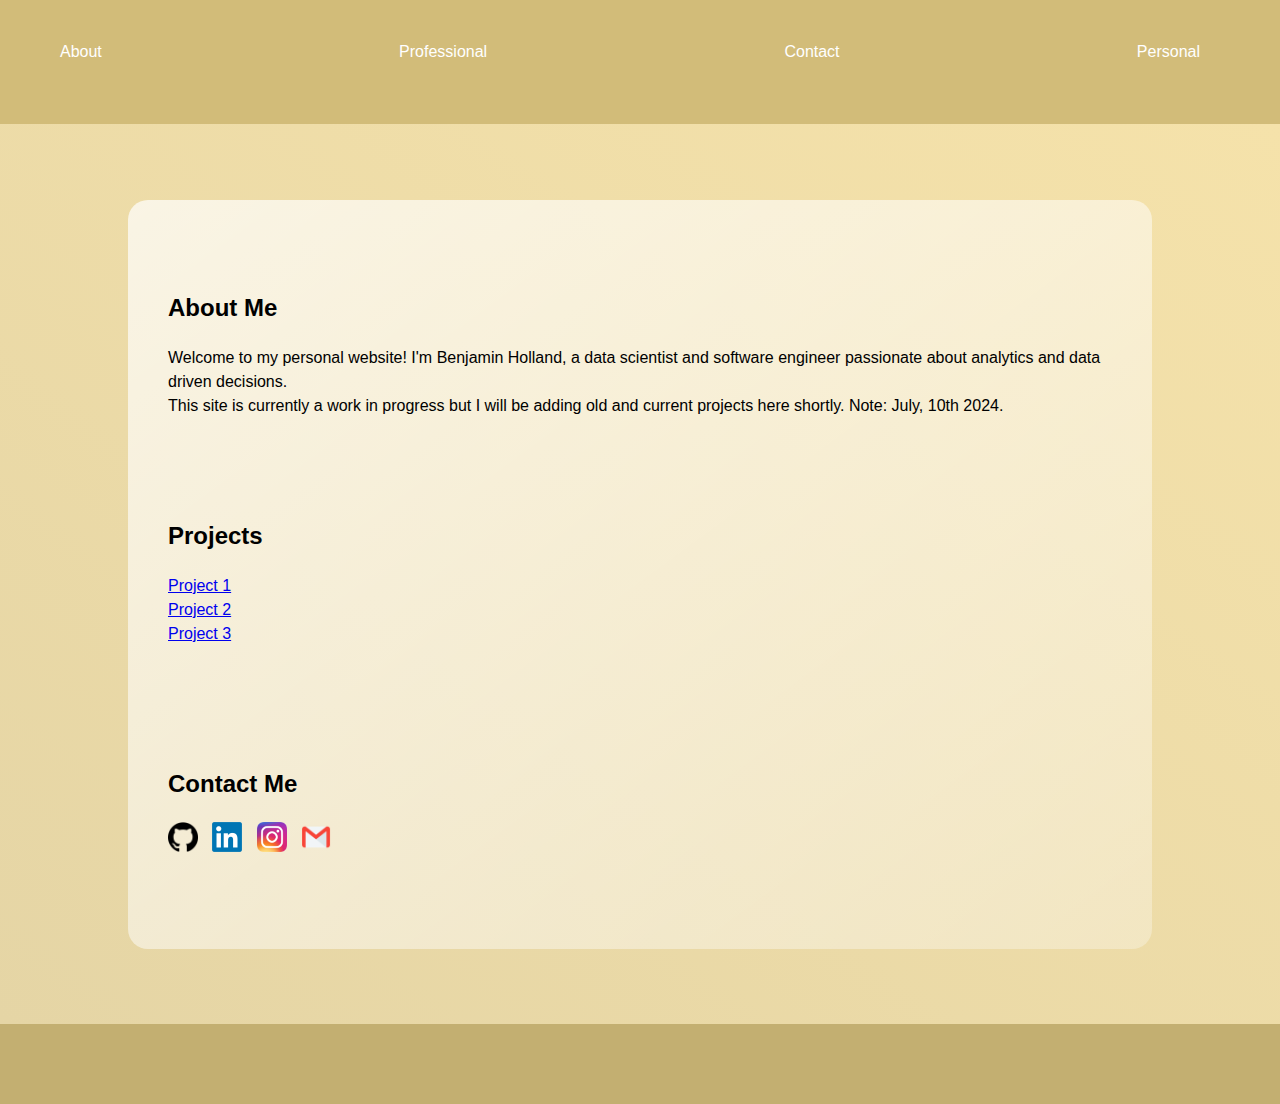
==== index.html @ 54c3b33f "website rehaul" ====
<!DOCTYPE html>
<html lang="en">
<head>
    <meta charset="UTF-8">
    <meta name="viewport" content="width=device-width, initial-scale=1.0">
    <title>Benjamin Holland</title>
    <link rel="stylesheet" href="./styles/home.css">
</head>
<body>
    <header>
        <nav>
            <ul>
                <li><a href="#about">About</a></li>
                <li><a href="#professional">Professional</a></li>
                <li><a href="#contacts">Contact</a></li>
                <li><a href="personal.html">Personal</a></li>
                
            </ul>
        </nav>
    </header>
    <main>
        <section class="glass">
            <div id="about">
                <h1>About Me</h1>
                <p>Welcome to my personal website! I'm Benjamin Holland, a data scientist and software engineer passionate about analytics and data driven decisions.</p>

                <p>This site is currently a work in progress but I will be adding old and current projects here shortly. Note: July, 10th 2024. </p>
            </div>

            <div id="professional">
                <h1>Projects</h1>
                <ul>
                    <li><a href="#">Project 1</a></li>
                    <li><a href="#">Project 2</a></li>
                    <li><a href="#">Project 3</a></li>
                </ul>
            </div>

            <div id="contacts">
                <h1>Contact Me</h1>
                <ul class="contactsList">
                    <li><a href="https://github.com/benjaminkhollan"><img src="files/logos/github-logo.png" height="30px"></a></li>
                    <li><a href="https://www.linkedin.com/in/benjaminkholland37/"><img src="files/logos/linkedin-logo.png" height="30px"></a></li>
                    <li><a href="https://www.instagram.com/benjaminkhollan/"><img src="files/logos/instagram-logo.png" height="30px"></a></li>
                    <li><a href="mailto:benjamin.holland99@gmail.com?subject=Hello Ben!"><img src="files/logos/email-logo.png" height="30px"></a></li>
                </ul>


                
            </div>
        </section>
    </main>
    <footer>
        <!--<p>&copy; 2024 Benjamin Holland. All rights reserved.</p>-->
    </footer>
    <script src="./script.js"></script>
</body>
</html>
---- styles/home.css ----
/* styles.css */

/* Reset default browser styles */
* {
    margin: 0;
    padding: 0;
    box-sizing: border-box;
}

/* Global styles */
main {
    min-height:100vh;
    background:linear-gradient(to right top,#E5D5A5,#F5E2AA);
    display:flex;
    align-items:center;
    justify-content: center;
}

body {
    font-family: Tahoma, sans-serif;
    line-height: 1.5;
}

header {
    background-color: #D2BC79;
    color: #E9E4D4;
    padding: 40px;
}

span.smallText {
    font-size: 12px; 
}

nav ul {
    list-style: none;
    display: flex;
    justify-content: space-between;
    padding: 0 20px;
}

.glass {
    background:white;
    min-height:80vh;
    width:80%;
    background:linear-gradient(to right bottom, rgba(255,255,255,0.7),rgba(255,255,255,0.3));
    border-radius:20px;
    padding:40px;
    margin-top: 40px;
    margin-bottom: 40px; 
}

nav ul li {
    margin-right: 20px;
}

nav ul li a {
    color: #fff;
    text-decoration: none;
}

section {
    padding: 50px;
}

div ul.contactsList {
    list-style: none;
    padding: 0;
    margin: 0;
}

div ul.contactsList li {
    display: inline-block;
    margin-right: 10px;
    vertical-align: middle;
}

div ul.contactsList li a {
    display: block; 
    text-decoration: none; 
    color: #333; 
}

div {
    padding-top: 50px;
    padding-bottom:50px;

}

h1 {
    font-size: 24px;
    margin-bottom: 20px;
}

h2 {
    font-size: 18px;
    margin-bottom: 20px;
}

ul {
    list-style: none;
    margin-bottom: 20px;

}

footer {
    background-color: #C3AF71;
    color: #fff;
    padding: 40px;
    text-align: center;
}
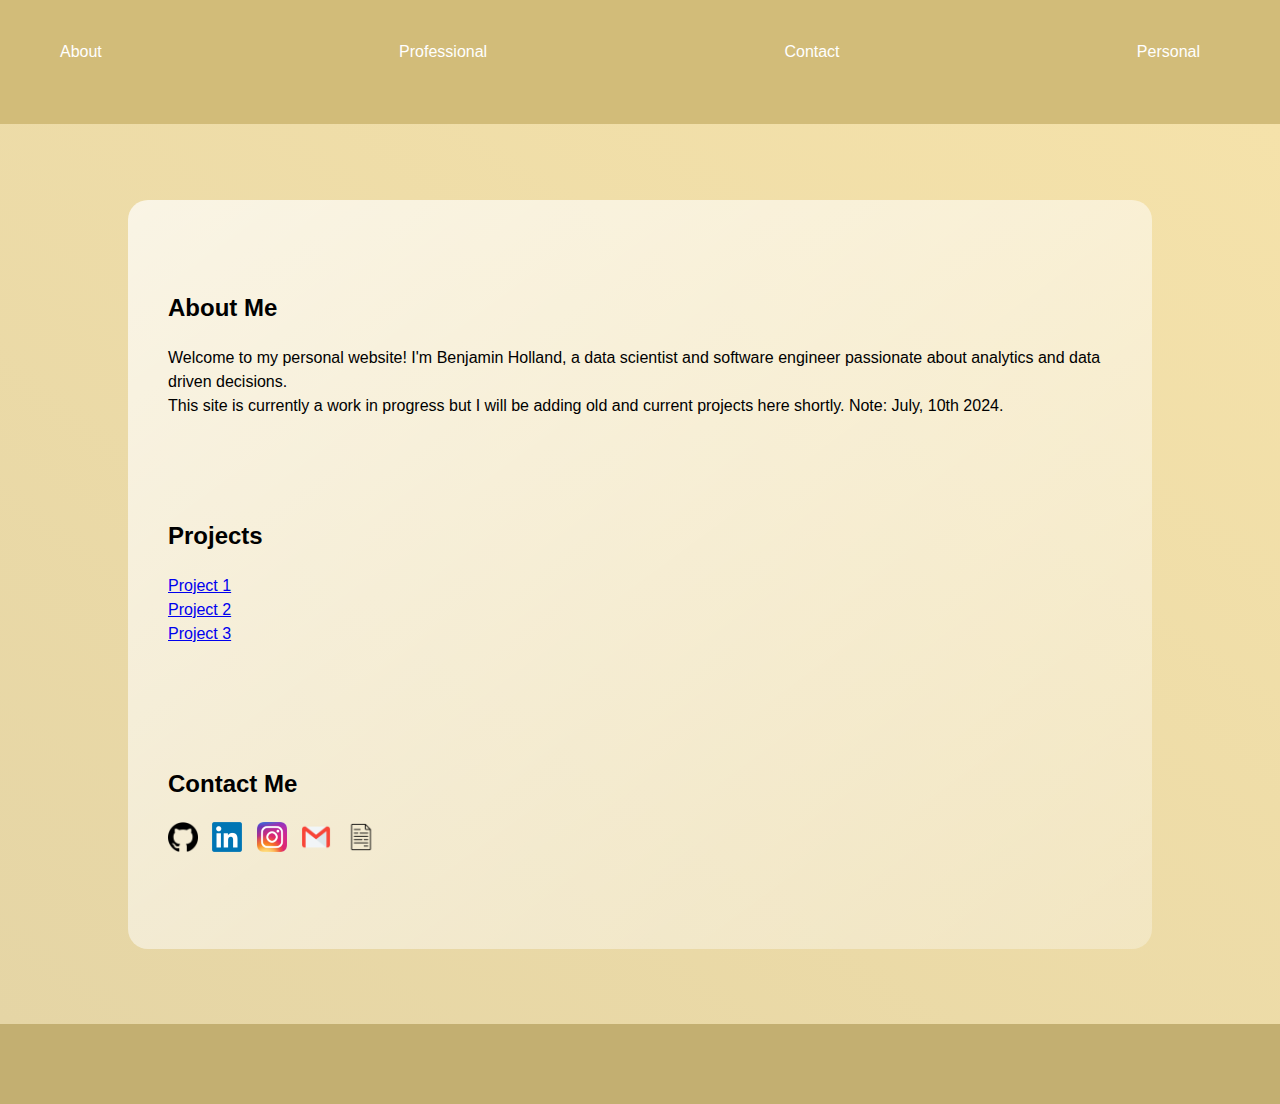
==== commit 87bf90e9: "added resume" ====
--- a/index.html
+++ b/index.html
@@ -43,6 +43,8 @@
                     <li><a href="https://www.linkedin.com/in/benjaminkholland37/"><img src="files/logos/linkedin-logo.png" height="30px"></a></li>
                     <li><a href="https://www.instagram.com/benjaminkhollan/"><img src="files/logos/instagram-logo.png" height="30px"></a></li>
                     <li><a href="mailto:benjamin.holland99@gmail.com?subject=Hello Ben!"><img src="files/logos/email-logo.png" height="30px"></a></li>
+                    <li><a href="BKHResume07092024.pdf"><img src="files/logos/file-logo.png" height="30px"></a></li>
+
                 </ul>
 
 
--- a/styles/home.css
+++ b/styles/home.css
@@ -107,4 +107,23 @@
     color: #fff;
     padding: 40px;
     text-align: center;
-}+}
+
+#personalPhotos {
+    display: flex;
+    justify-content: center;
+    align-items: center;
+    overflow: hidden;
+    width: 100%;
+    padding:10px;
+}
+
+.personalPhoto {
+    flex-shrink: 0;
+    max-width: 33%;
+    border-radius: 2rem;
+    margin: 5px;
+    object-fit: cover;
+    height: auto;
+    width: 100%;
+}
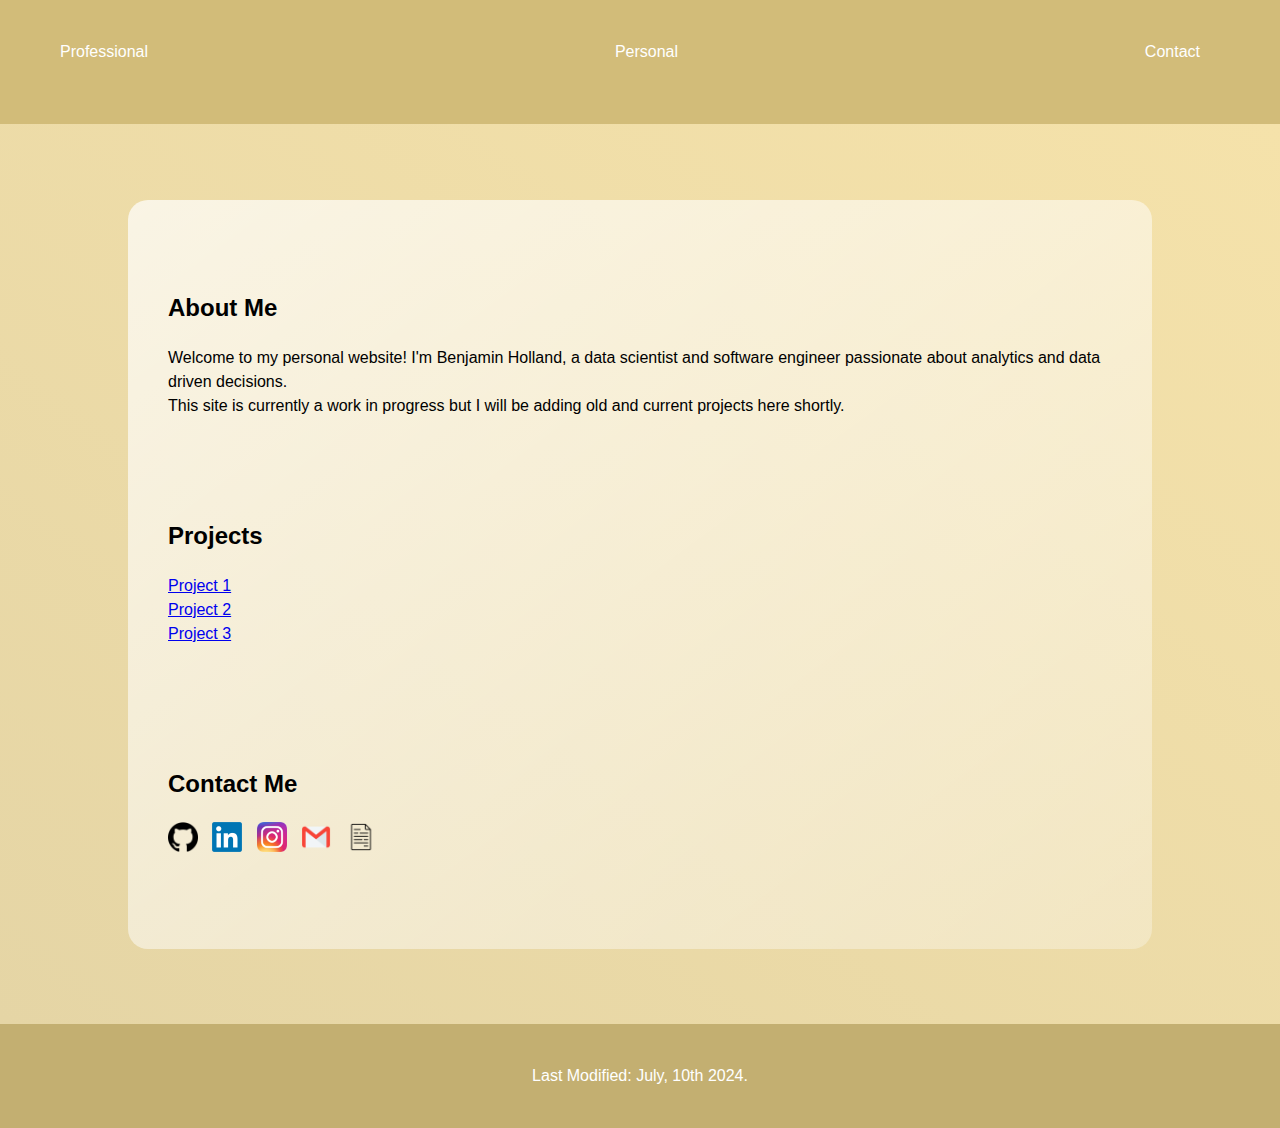
==== commit cd5cf7a1: "removed about & changed modified note" ====
--- a/index.html
+++ b/index.html
@@ -10,11 +10,9 @@
     <header>
         <nav>
             <ul>
-                <li><a href="#about">About</a></li>
                 <li><a href="#professional">Professional</a></li>
+                <li><a href="personal.html">Personal</a></li>
                 <li><a href="#contacts">Contact</a></li>
-                <li><a href="personal.html">Personal</a></li>
-                
             </ul>
         </nav>
     </header>
@@ -24,7 +22,7 @@
                 <h1>About Me</h1>
                 <p>Welcome to my personal website! I'm Benjamin Holland, a data scientist and software engineer passionate about analytics and data driven decisions.</p>
 
-                <p>This site is currently a work in progress but I will be adding old and current projects here shortly. Note: July, 10th 2024. </p>
+                <p>This site is currently a work in progress but I will be adding old and current projects here shortly.</p>
             </div>
 
             <div id="professional">
@@ -54,6 +52,7 @@
     </main>
     <footer>
         <!--<p>&copy; 2024 Benjamin Holland. All rights reserved.</p>-->
+        <p>Last Modified: July, 10th 2024.</p>
     </footer>
     <script src="./script.js"></script>
 </body>
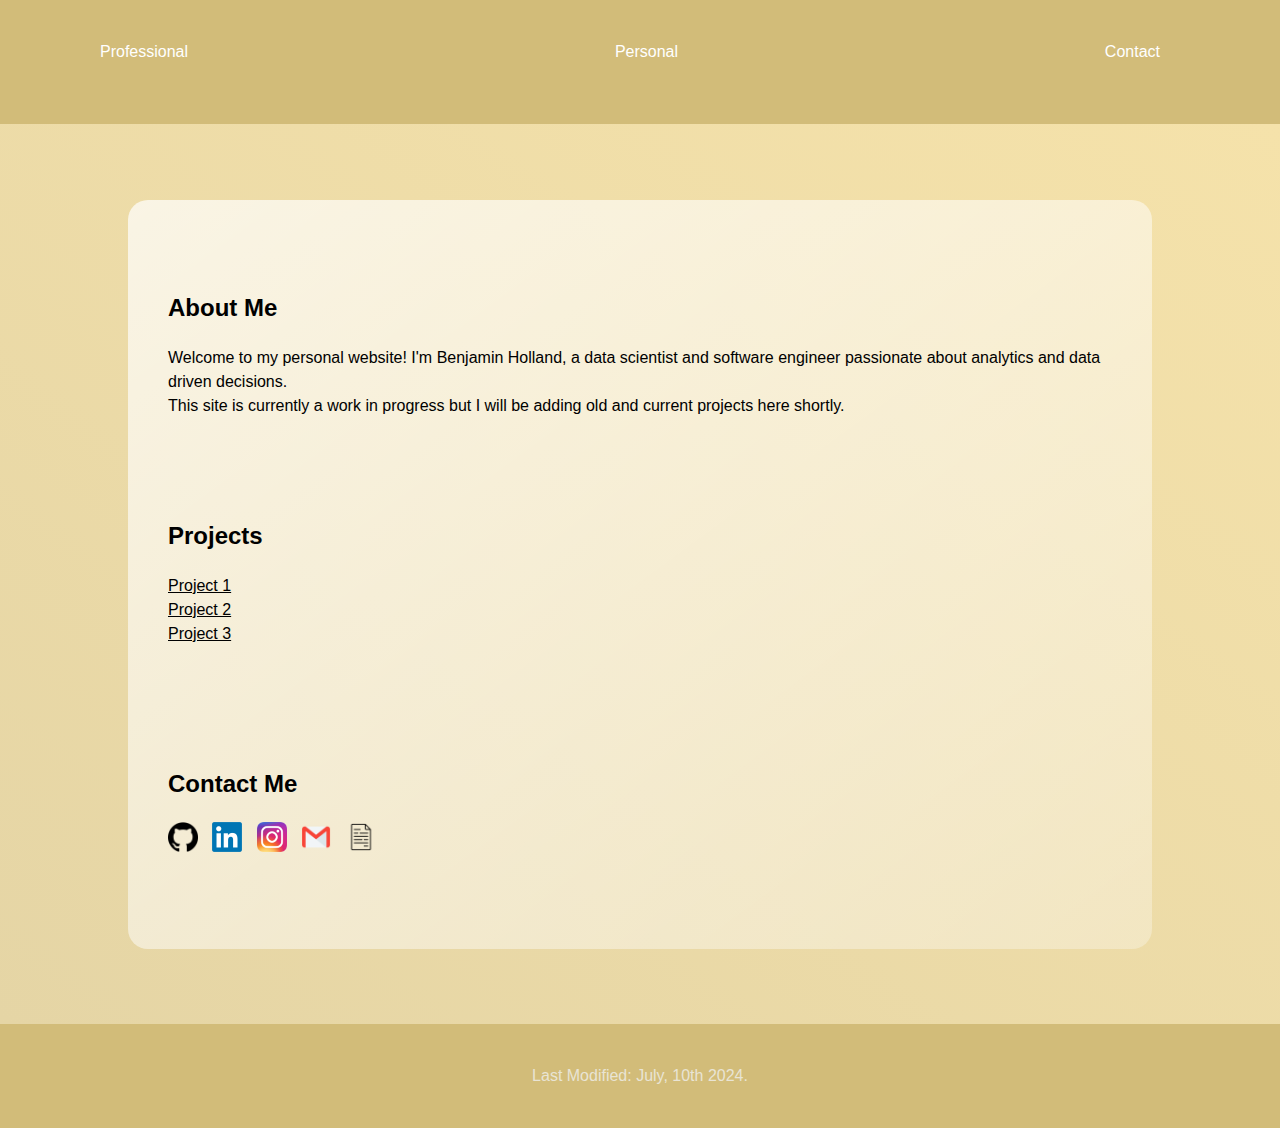
==== commit 27d1ed3d: "made formatting changes, professional page started, personal page modified" ====
--- a/index.html
+++ b/index.html
@@ -10,7 +10,7 @@
     <header>
         <nav>
             <ul>
-                <li><a href="#professional">Professional</a></li>
+                <li><a href="professional.html">Professional</a></li>
                 <li><a href="personal.html">Personal</a></li>
                 <li><a href="#contacts">Contact</a></li>
             </ul>
--- a/styles/home.css
+++ b/styles/home.css
@@ -1,4 +1,6 @@
 /* styles.css */
+/*C3AF71*/
+/* Considering adding some additional colors. Dark green 556B2F Dark blue 003366 Cream FDF5E6 or Pink DDB6C6 */
 
 /* Reset default browser styles */
 * {
@@ -14,6 +16,7 @@
     display:flex;
     align-items:center;
     justify-content: center;
+    color:#000000
 }
 
 body {
@@ -21,9 +24,9 @@
     line-height: 1.5;
 }
 
-header {
+header, header a, header a:visited {
     background-color: #D2BC79;
-    color: #E9E4D4;
+    color: #fff;
     padding: 40px;
 }
 
@@ -54,7 +57,6 @@
 }
 
 nav ul li a {
-    color: #fff;
     text-decoration: none;
 }
 
@@ -77,7 +79,7 @@
 div ul.contactsList li a {
     display: block; 
     text-decoration: none; 
-    color: #333; 
+    color: #303030; 
 }
 
 div {
@@ -102,28 +104,45 @@
 
 }
 
-footer {
-    background-color: #C3AF71;
-    color: #fff;
+footer, footer a, footer a:visited {
+    background-color: #D2BC79;
+    color: #E9E4D4;
     padding: 40px;
     text-align: center;
 }
-
 #personalPhotos {
     display: flex;
-    justify-content: center;
-    align-items: center;
-    overflow: hidden;
-    width: 100%;
-    padding:10px;
+    justify-content: center; 
+    flex-wrap: wrap; 
+    padding: 5px;
+}
+
+.figure {
+    flex: 0 0 30%; 
+    max-width: 30%; 
+    text-align: center; 
+    margin: 5px; 
+    box-sizing: border-box; 
 }
 
 .personalPhoto {
-    flex-shrink: 0;
-    max-width: 33%;
+    width: 100%;
+    height: auto;
     border-radius: 2rem;
-    margin: 5px;
-    object-fit: cover;
-    height: auto;
-    width: 100%;
 }
+
+figure a {
+    text-decoration: none;
+}
+
+main a, main a:visited {
+    color:#000000
+}
+
+a:hover {
+    color: #CDA012; 
+}
+
+a:active {
+    color: #E4B215;
+}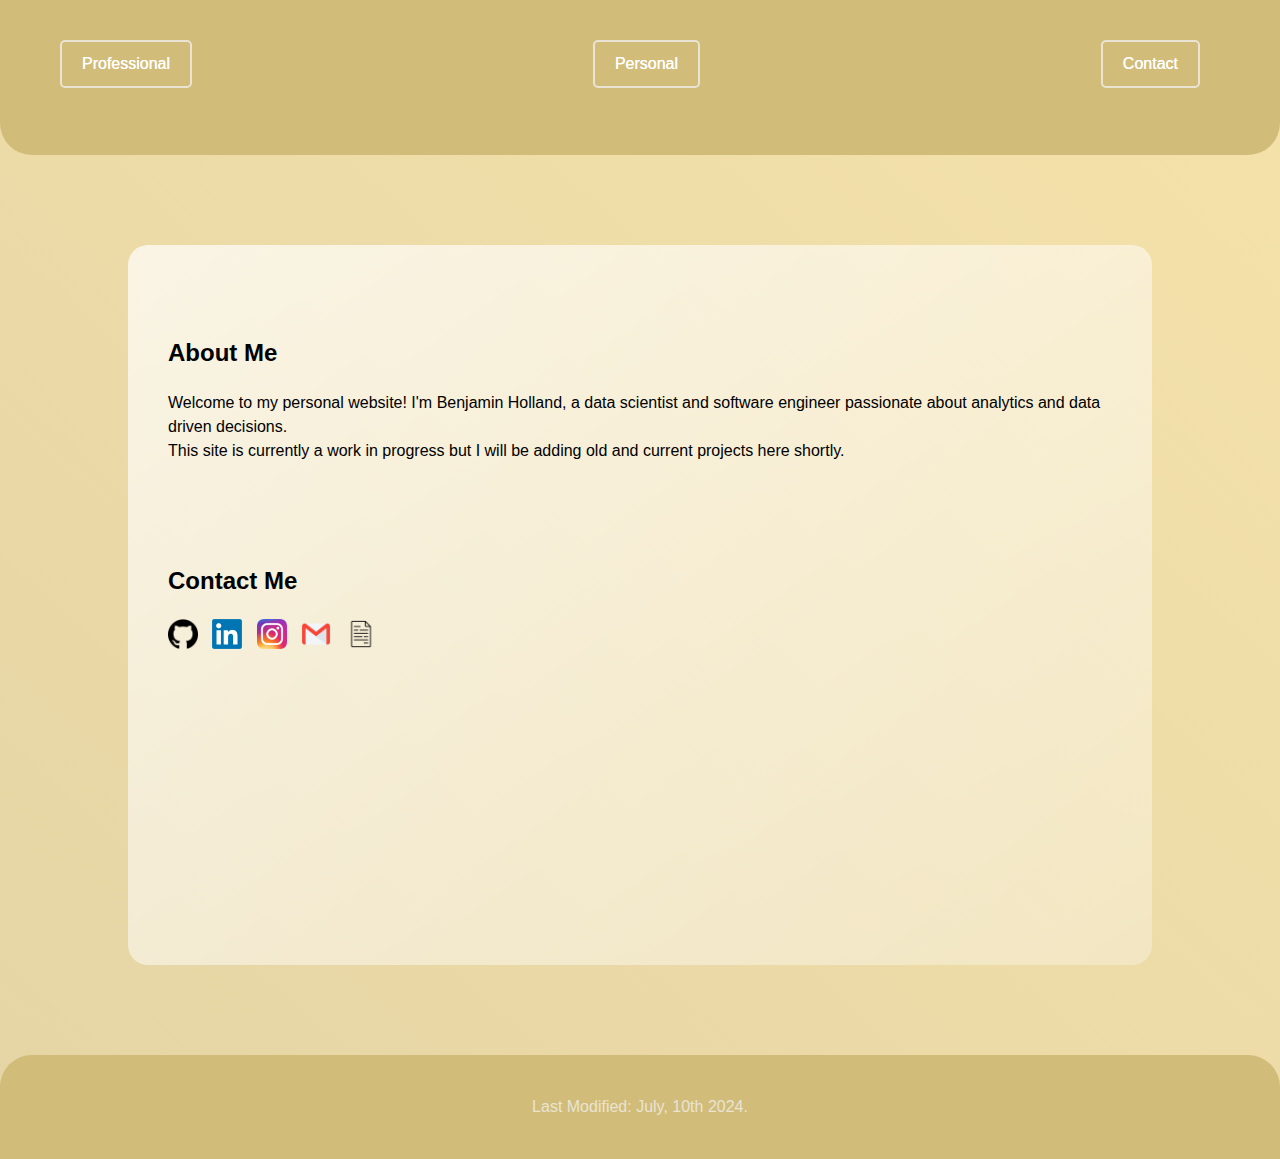
==== commit ae79c64d: "changed header buttons" ====
--- a/index.html
+++ b/index.html
@@ -10,9 +10,9 @@
     <header>
         <nav>
             <ul>
-                <li><a href="professional.html">Professional</a></li>
-                <li><a href="personal.html">Personal</a></li>
-                <li><a href="#contacts">Contact</a></li>
+                <li><a href="professional.html" class="slide-button" data-text="Professional">Professional</a></li>
+                <li><a href="personal.html" class="slide-button" data-text="Personal">Personal</a></li>
+                <li><a href="#contacts" class="slide-button" data-text="Contact">Contact</a></li>
             </ul>
         </nav>
     </header>
@@ -25,14 +25,6 @@
                 <p>This site is currently a work in progress but I will be adding old and current projects here shortly.</p>
             </div>
 
-            <div id="professional">
-                <h1>Projects</h1>
-                <ul>
-                    <li><a href="#">Project 1</a></li>
-                    <li><a href="#">Project 2</a></li>
-                    <li><a href="#">Project 3</a></li>
-                </ul>
-            </div>
 
             <div id="contacts">
                 <h1>Contact Me</h1>
--- a/styles/home.css
+++ b/styles/home.css
@@ -12,7 +12,6 @@
 /* Global styles */
 main {
     min-height:100vh;
-    background:linear-gradient(to right top,#E5D5A5,#F5E2AA);
     display:flex;
     align-items:center;
     justify-content: center;
@@ -22,12 +21,16 @@
 body {
     font-family: Tahoma, sans-serif;
     line-height: 1.5;
-}
-
-header, header a, header a:visited {
+    background:linear-gradient(to right top,#E5D5A5,#F5E2AA);
+}
+
+header {
     background-color: #D2BC79;
     color: #fff;
     padding: 40px;
+    border-bottom-left-radius: 2rem;
+    border-bottom-right-radius: 2rem;
+
 }
 
 span.smallText {
@@ -95,13 +98,13 @@
 
 h2 {
     font-size: 18px;
+    margin-top:20px;
     margin-bottom: 20px;
 }
 
 ul {
     list-style: none;
     margin-bottom: 20px;
-
 }
 
 footer, footer a, footer a:visited {
@@ -109,6 +112,8 @@
     color: #E9E4D4;
     padding: 40px;
     text-align: center;
+    border-top-left-radius: 2rem;
+    border-top-right-radius: 2rem;
 }
 #personalPhotos {
     display: flex;
@@ -145,4 +150,70 @@
 
 a:active {
     color: #E4B215;
+}
+
+.indent {
+    text-indent: 4rem;
+}
+
+ul.desc {
+    list-style-type: disc; 
+    padding-left: 20px;
+}
+
+.job-details {
+    margin-top:20px;
+    margin-bottom: 20px;
+}
+
+.slide-button {
+    display: inline-block;
+    padding: 10px 20px;
+    background-color: #D2BC79; 
+    color: #fff;
+    text-align: center;
+    border-radius: 5px;
+    text-decoration: none;
+    transition: background-color 0.3s ease, transform 0.3s ease;
+    overflow: hidden; 
+    position: relative; 
+    border: 2px solid #E9E4D4; 
+    z-index: 2;
+}
+
+.slide-button:hover {
+    background-color: #003366; 
+    color: #FDF5E6;
+    transform: translateX(10px); 
+    
+}
+
+.slide-button::before {
+    content: '';
+    position: absolute;
+    top: 0;
+    left: -100%;
+    width: 100%;
+    height: 100%;
+    background-color: #556B2F; 
+    transition: left 0.3s ease;
+    z-index: 1;
+}
+
+.slide-button:hover::before {
+    left: 0;
+}
+
+.slide-button::after {
+    content: attr(data-text); /* Use attribute for text to simplify HTML */
+    position: absolute;
+    width: 100%;
+    height: 100%;
+    left: 0;
+    top: 0;
+    display: flex;
+    justify-content: center;
+    align-items: center;
+    z-index: 1; /* Above the sliding background, below the text layer for interaction */
+    pointer-events: none; /* Allows click events to pass through */
 }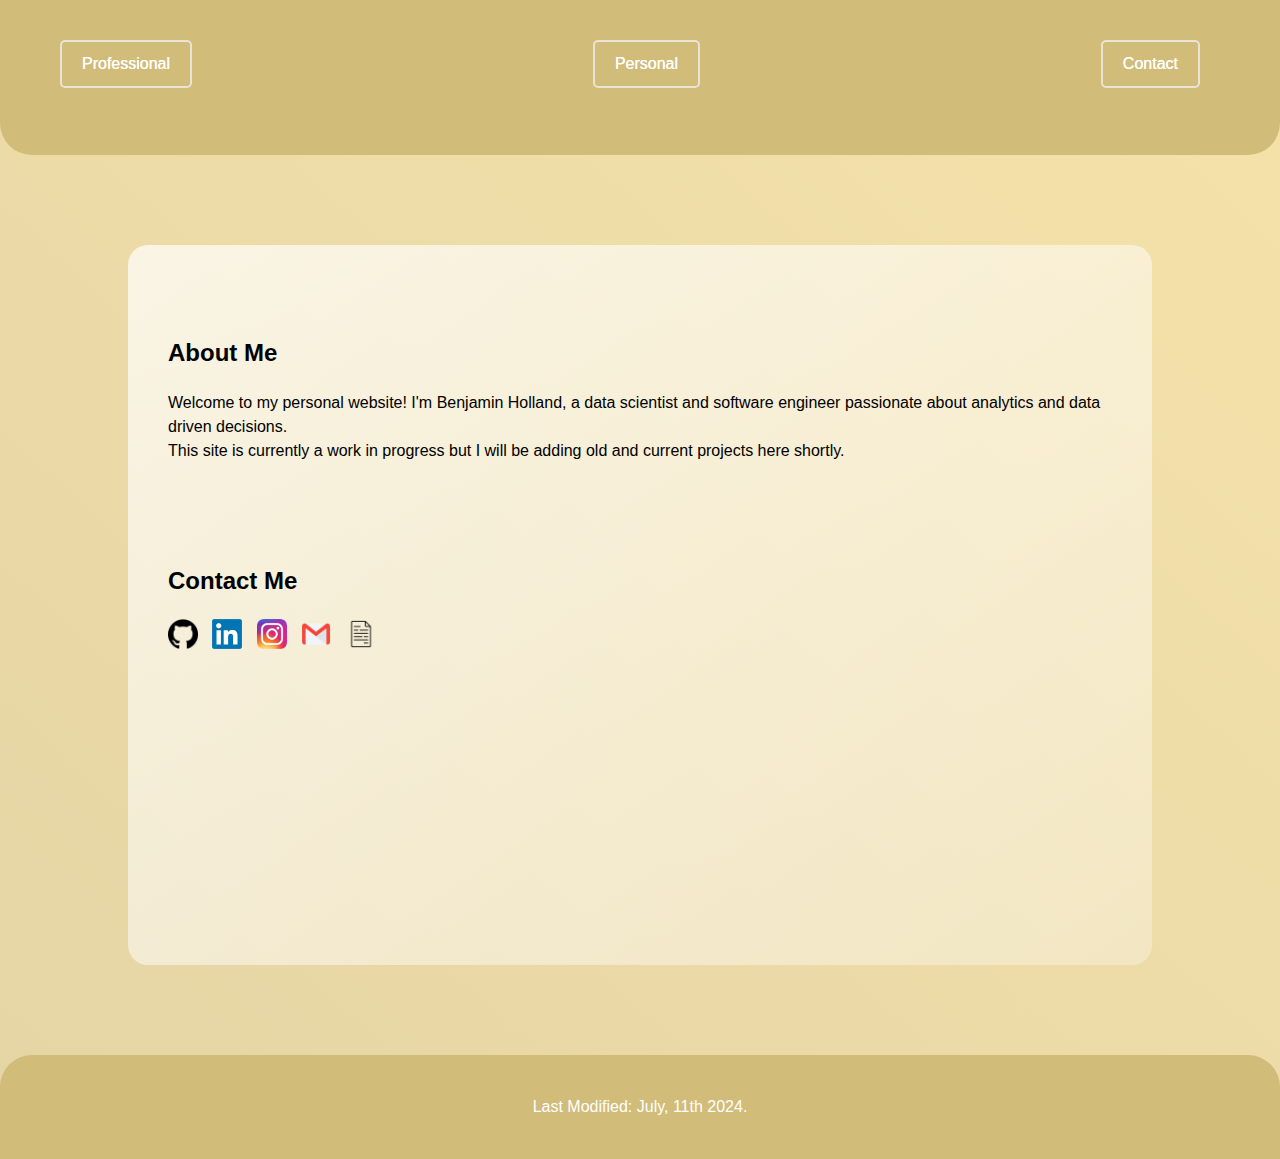
==== commit ee5d822d: "formatting" ====
--- a/index.html
+++ b/index.html
@@ -44,7 +44,7 @@
     </main>
     <footer>
         <!--<p>&copy; 2024 Benjamin Holland. All rights reserved.</p>-->
-        <p>Last Modified: July, 10th 2024.</p>
+        <p>Last Modified: July, 11th 2024.</p>
     </footer>
     <script src="./script.js"></script>
 </body>
--- a/styles/home.css
+++ b/styles/home.css
@@ -109,7 +109,7 @@
 
 footer, footer a, footer a:visited {
     background-color: #D2BC79;
-    color: #E9E4D4;
+    color: #fff;
     padding: 40px;
     text-align: center;
     border-top-left-radius: 2rem;
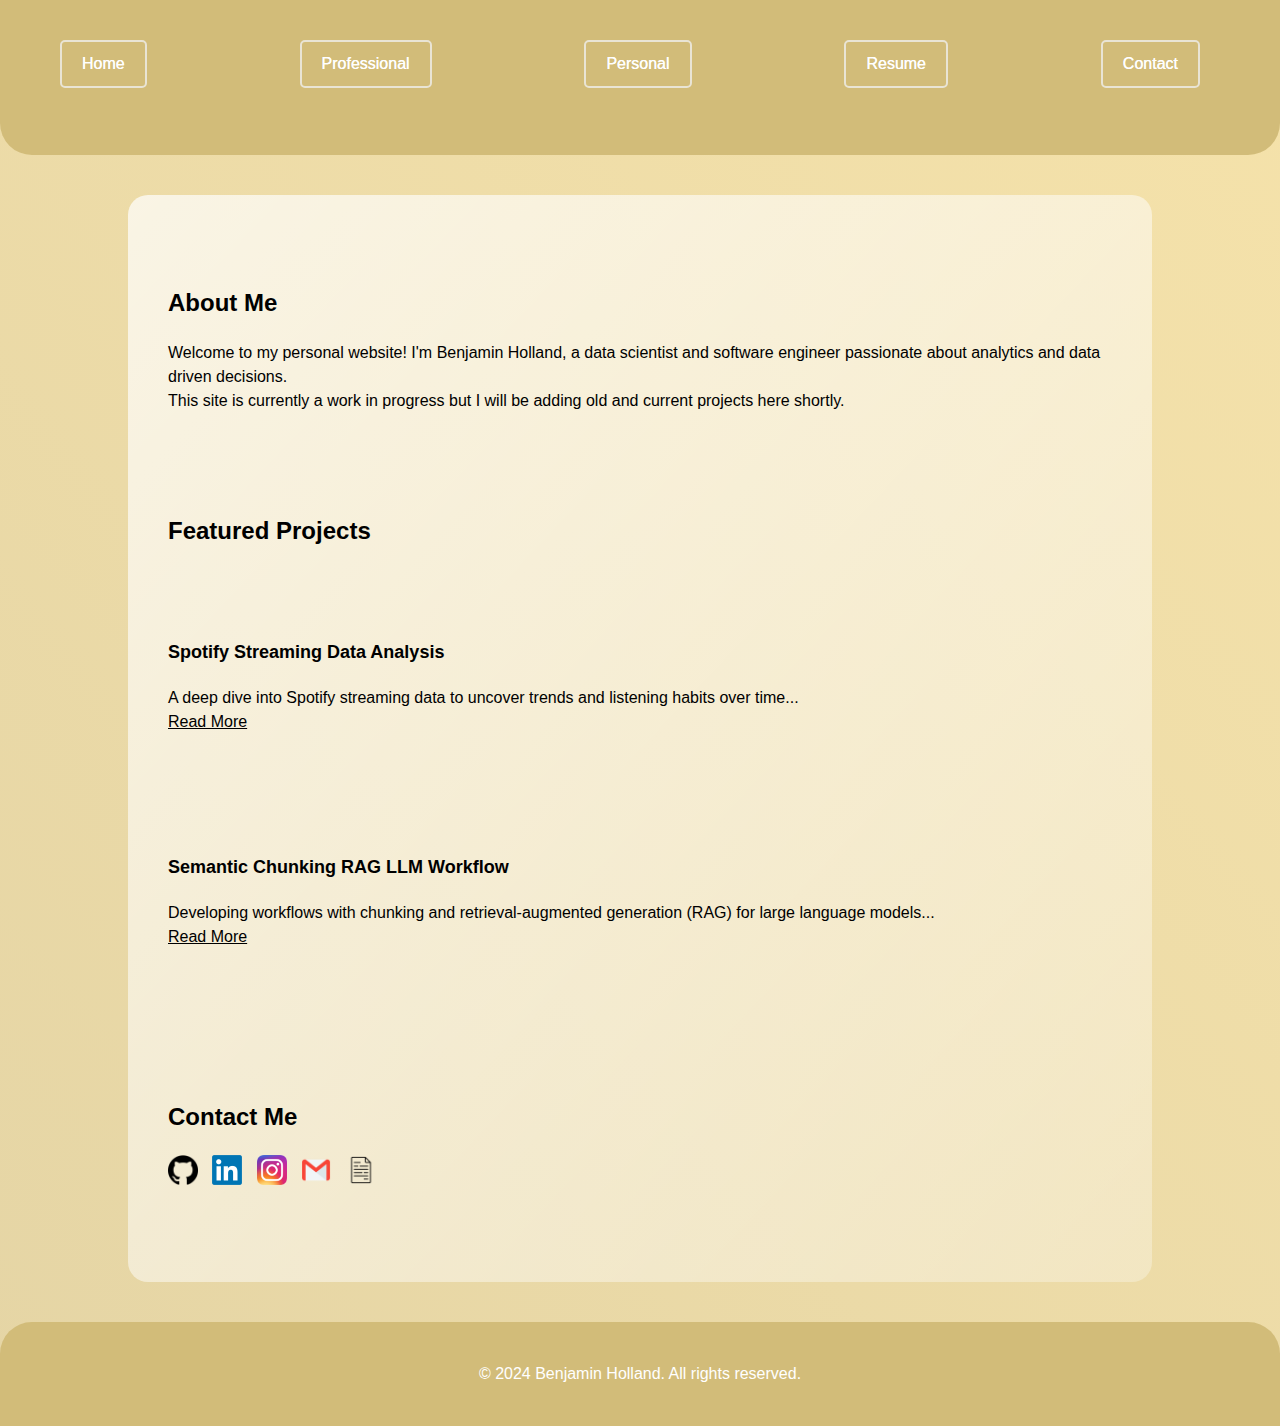
==== commit d9b484b6: "hyperlinks and working on projects" ====
--- a/index.html
+++ b/index.html
@@ -4,27 +4,43 @@
     <meta charset="UTF-8">
     <meta name="viewport" content="width=device-width, initial-scale=1.0">
     <title>Benjamin Holland</title>
+    <link href="https://fonts.googleapis.com/css2?family=Roboto:wght@400;700&display=swap" rel="stylesheet">
     <link rel="stylesheet" href="./styles/home.css">
 </head>
 <body>
     <header>
         <nav>
             <ul>
-                <li><a href="professional.html" class="slide-button" data-text="Professional">Professional</a></li>
+                <li><a href="index.html" class="slide-button" data-text="Home">Home</a></li>
+                <li><a href="professional/professional.html" class="slide-button" data-text="Professional">Professional</a></li>
                 <li><a href="personal.html" class="slide-button" data-text="Personal">Personal</a></li>
-                <li><a href="#contacts" class="slide-button" data-text="Contact">Contact</a></li>
+                <li><a href="resume.html" class="slide-button" data-text="Resume">Resume</a></li>
+                <li><a href="mailto:benjamin.holland99@gmail.com?subject=Hello Ben!" class="slide-button" data-text="Contact">Contact</a></li>
             </ul>
         </nav>
     </header>
+
     <main>
         <section class="glass">
             <div id="about">
                 <h1>About Me</h1>
                 <p>Welcome to my personal website! I'm Benjamin Holland, a data scientist and software engineer passionate about analytics and data driven decisions.</p>
-
                 <p>This site is currently a work in progress but I will be adding old and current projects here shortly.</p>
             </div>
 
+            <div id="projects">
+                <h1>Featured Projects</h1>
+                <div class="project-card">
+                    <h2>Spotify Streaming Data Analysis</h2>
+                    <p>A deep dive into Spotify streaming data to uncover trends and listening habits over time...</p>
+                    <a href="#" class="btn">Read More</a>
+                </div>
+                <div class="project-card">
+                    <h2>Semantic Chunking RAG LLM Workflow</h2>
+                    <p>Developing workflows with chunking and retrieval-augmented generation (RAG) for large language models...</p>
+                    <a href="#" class="btn">Read More</a>
+                </div>
+            </div>
 
             <div id="contacts">
                 <h1>Contact Me</h1>
@@ -33,19 +49,16 @@
                     <li><a href="https://www.linkedin.com/in/benjaminkholland37/"><img src="files/logos/linkedin-logo.png" height="30px"></a></li>
                     <li><a href="https://www.instagram.com/benjaminkhollan/"><img src="files/logos/instagram-logo.png" height="30px"></a></li>
                     <li><a href="mailto:benjamin.holland99@gmail.com?subject=Hello Ben!"><img src="files/logos/email-logo.png" height="30px"></a></li>
-                    <li><a href="BKHResume07092024.pdf"><img src="files/logos/file-logo.png" height="30px"></a></li>
-
+                    <li><a href="documents/BKHResume07092024.pdf"><img src="files/logos/file-logo.png" height="30px"></a></li>
                 </ul>
-
-
-                
             </div>
         </section>
     </main>
+
     <footer>
-        <!--<p>&copy; 2024 Benjamin Holland. All rights reserved.</p>-->
-        <p>Last Modified: July, 11th 2024.</p>
+        <p>&copy; 2024 Benjamin Holland. All rights reserved.</p>
     </footer>
-    <script src="./script.js"></script>
+
+    <script src="./scripts/script.js"></script>
 </body>
-</html>+</html>
--- a/styles/home.css
+++ b/styles/home.css
@@ -216,4 +216,5 @@
     align-items: center;
     z-index: 1; /* Above the sliding background, below the text layer for interaction */
     pointer-events: none; /* Allows click events to pass through */
-}+}
+
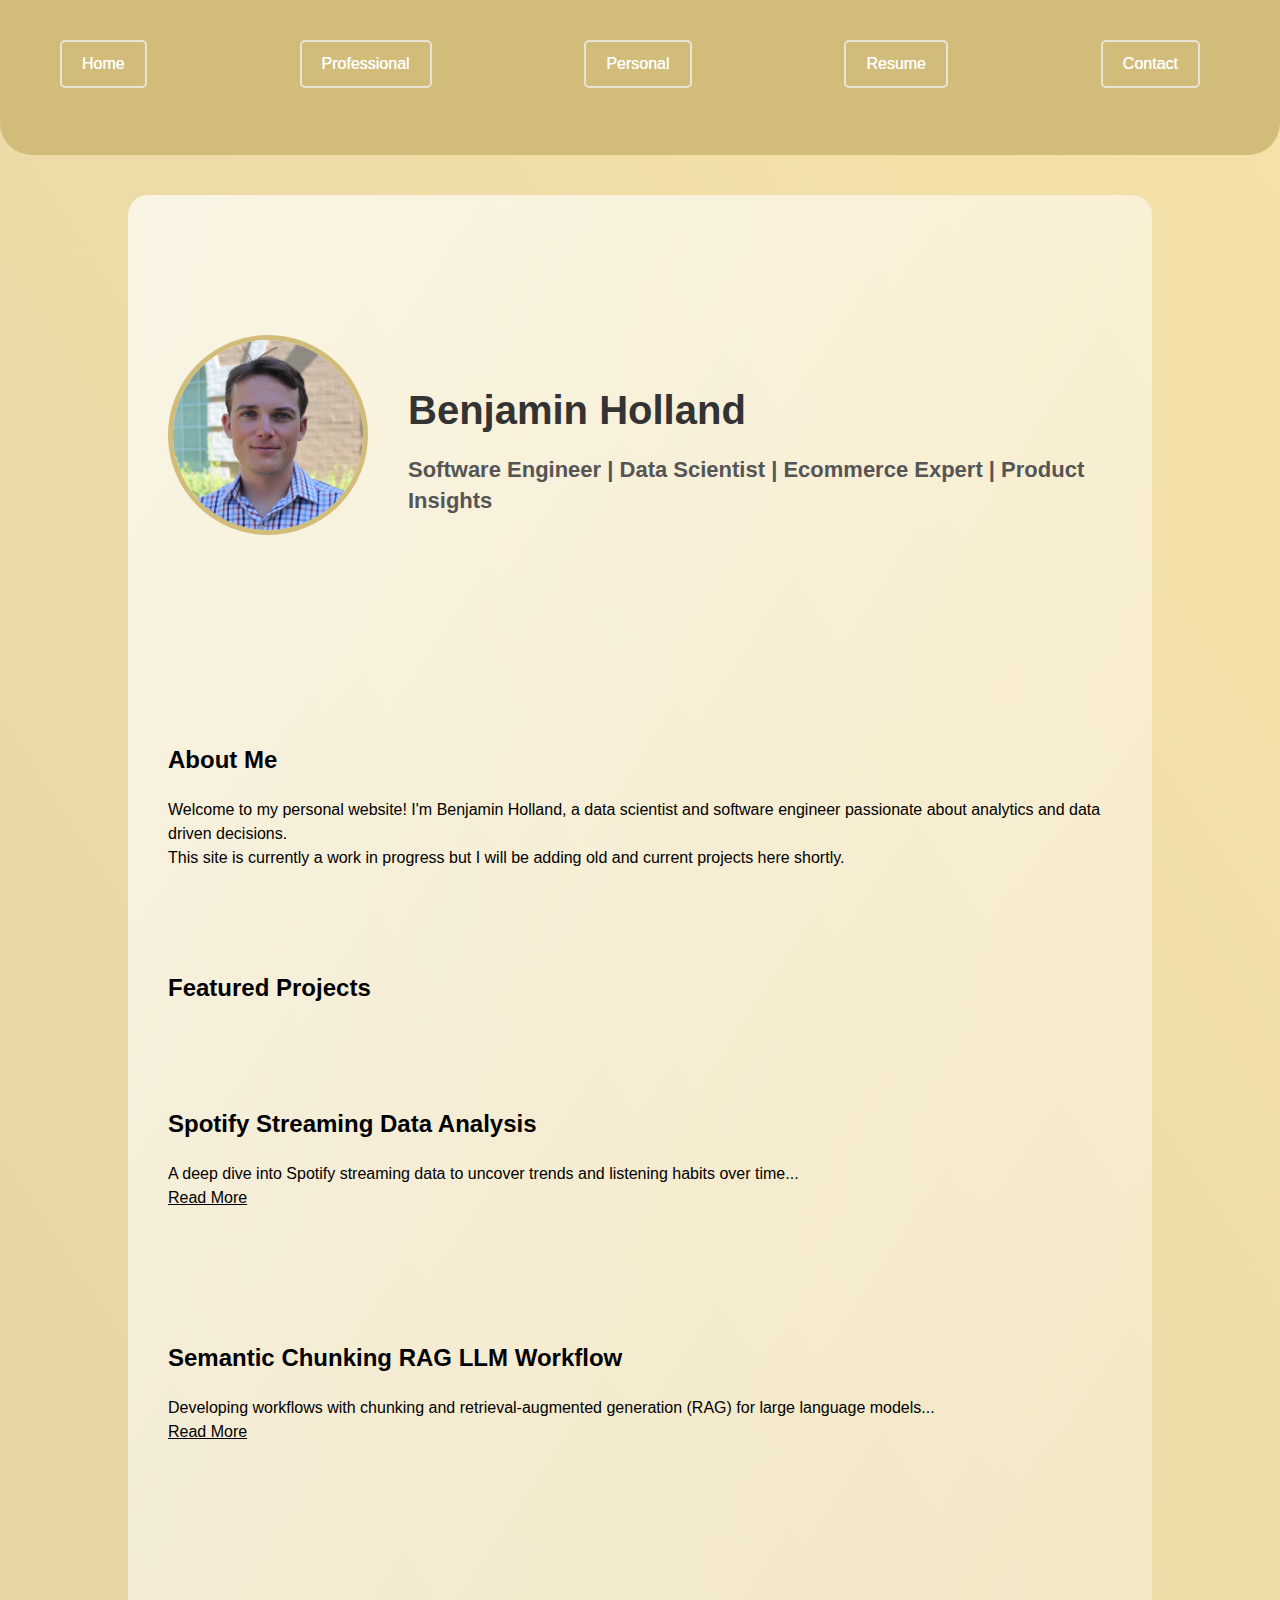
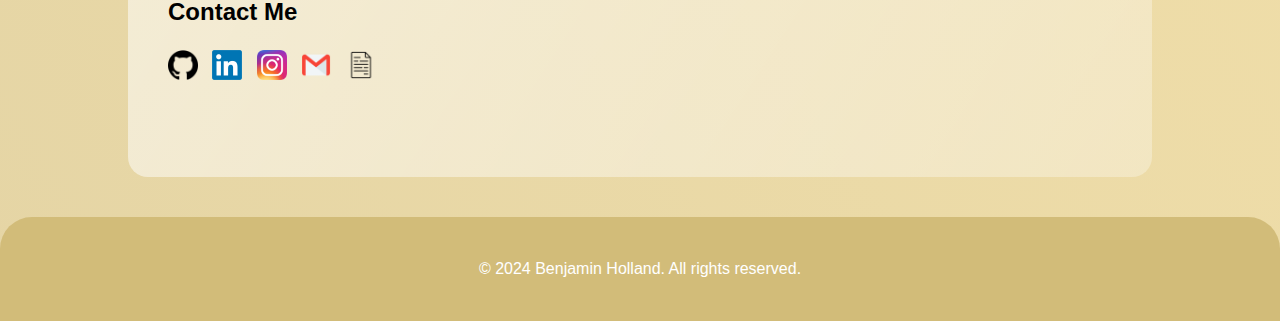
==== commit 54c0d36b: "added profile picture" ====
--- a/index.html
+++ b/index.html
@@ -22,6 +22,15 @@
 
     <main>
         <section class="glass">
+            <div class="profile">
+                <div class="profile-image">
+                    <img src="files/pictures/headshot7202022.JPG" alt="Benjamin Holland" class="headshot">
+                </div>
+                <div class="profile-info">
+                    <h1>Benjamin Holland</h1>
+                    <p class="roles">Software Engineer | Data Scientist | Ecommerce Expert | Product Insights</p>
+                </div>
+            </div>
             <div id="about">
                 <h1>About Me</h1>
                 <p>Welcome to my personal website! I'm Benjamin Holland, a data scientist and software engineer passionate about analytics and data driven decisions.</p>
--- a/styles/home.css
+++ b/styles/home.css
@@ -1,15 +1,9 @@
-/* styles.css */
-/*C3AF71*/
-/* Considering adding some additional colors. Dark green 556B2F Dark blue 003366 Cream FDF5E6 or Pink DDB6C6 */
-
-/* Reset default browser styles */
 * {
     margin: 0;
     padding: 0;
     box-sizing: border-box;
 }
 
-/* Global styles */
 main {
     min-height:100vh;
     display:flex;
@@ -97,9 +91,16 @@
 }
 
 h2 {
-    font-size: 18px;
-    margin-top:20px;
-    margin-bottom: 20px;
+    font-size: 24px;
+    margin-top: 30px;
+    margin-bottom: 20px;
+}
+
+
+h3 {
+    font-size: 20px;
+    margin-top: 20px;
+    margin-bottom: 15px;
 }
 
 ul {
@@ -205,7 +206,7 @@
 }
 
 .slide-button::after {
-    content: attr(data-text); /* Use attribute for text to simplify HTML */
+    content: attr(data-text);
     position: absolute;
     width: 100%;
     height: 100%;
@@ -214,7 +215,67 @@
     display: flex;
     justify-content: center;
     align-items: center;
-    z-index: 1; /* Above the sliding background, below the text layer for interaction */
-    pointer-events: none; /* Allows click events to pass through */
-}
-
+    z-index: 1;
+    pointer-events: none;
+}
+
+/* Add these styles to your existing home.css file */
+
+.profile {
+    display: flex;
+    align-items: center;
+    margin-bottom: 30px;
+    flex-wrap: wrap;
+}
+
+.profile-image {
+    flex: 0 0 200px;
+    margin-right: 40px;
+    margin-bottom: 20px;
+}
+
+.headshot {
+    width: 200px;
+    height: 200px;
+    border-radius: 50%;
+    object-fit: cover;
+    border: 5px solid #D2BC79;
+}
+
+.profile-info {
+    flex: 1;
+    min-width: 200px;
+}
+
+.profile-info h1 {
+    font-size: 40px;
+    margin-bottom: 15px;
+    color: #333;
+}
+
+.roles {
+    font-size: 22px;
+    font-weight: bold;
+    color: #555;
+    line-height: 1.4;
+}
+
+@media (max-width: 768px) {
+    .profile {
+        flex-direction: column;
+        align-items: center;
+        text-align: center;
+    }
+
+    .profile-image {
+        margin-right: 0;
+    }
+
+    .profile-info h1 {
+        font-size: 36px;
+    }
+
+    .roles {
+        font-size: 20px;
+    }
+}